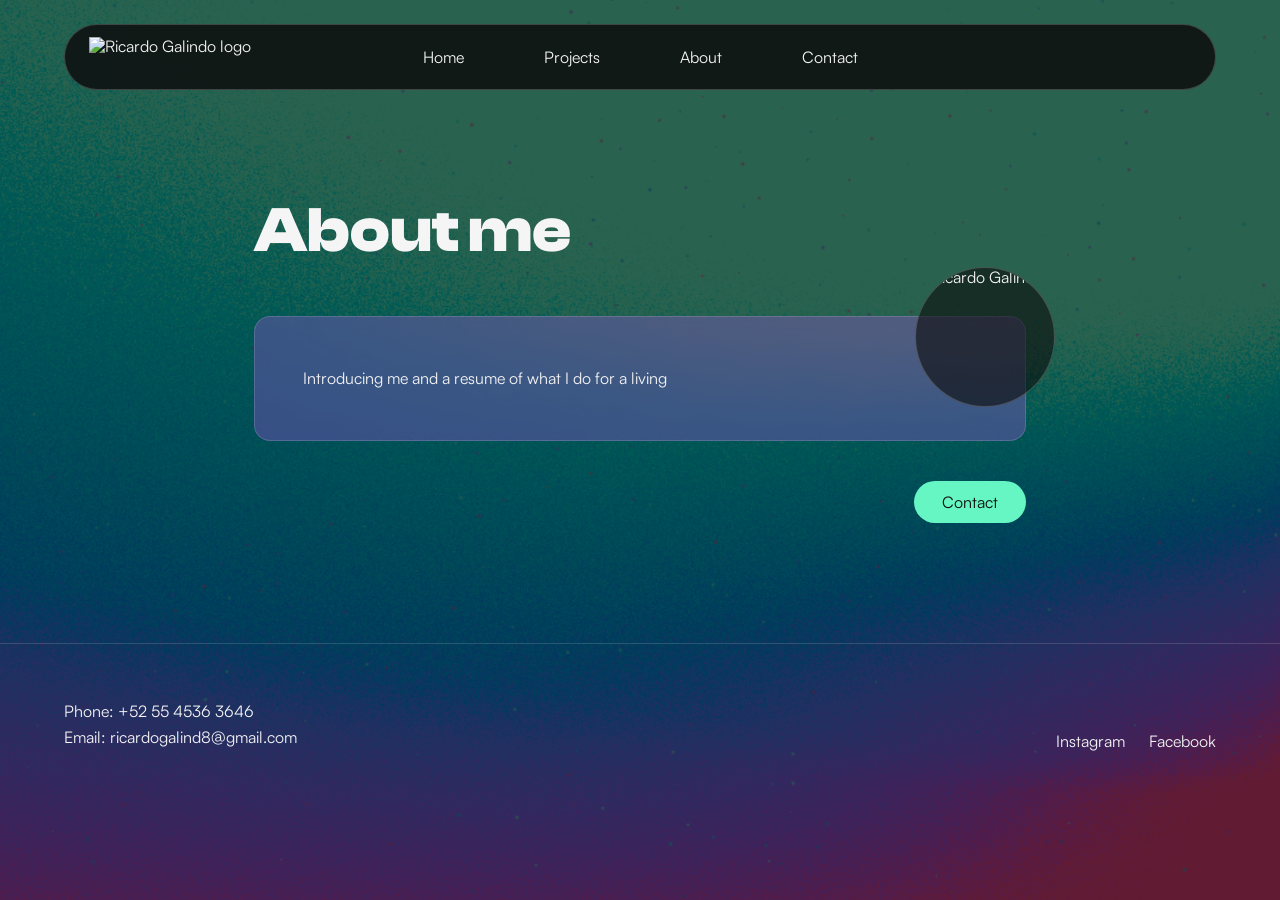
==== about.html @ 325728bb "Es la version completa de mi portafolio, no es la terminada pero ya una gran parte esta hecha" ====
<!doctype html>
<html lang="en">
  <head>
    <meta charset="UTF-8" />
    <meta name="viewport" content="width=device-width, initial-scale=1.0" />
    <title>About me</title>
    <link
      rel="stylesheet"
      href="https://cdnjs.cloudflare.com/ajax/libs/normalize/8.0.1/normalize.css"
    />
    <link rel="stylesheet" href="css/normalize.css">
    <link rel="stylesheet" href="css/styles.css" />
  </head>
  <body class="page-about">
    <header>
      <div class="container">
        <nav>
          <a href="index.html" class="logo">
            <img src="images/Logo.svg" alt="Ricardo Galindo logo" />
          </a>
          <ul class="nav-links">
            <li><a href="index.html">Home</a></li>
            <li><a href="work.html">Projects</a></li>
            <li><a href="about.html">About</a></li>
            <li><a href="contact.html">Contact</a></li>
          </ul>
        </nav>
      </div>
    </header>
    <main>
      <section class="about-content container">
        <h1>About me</h1>
        <div class="about-body">
          <div class="me-visual">
            <img src="#" alt="Ricardo Galindo" />
          </div>
          <p>Introducing me and a resume of what I do for a living</p>
        </div>
        <a href="contact.html" class="cta">Contact</a>
      </section>
    </main>
    <footer class="container">
      <div class="footer-info">
        <p>Phone: +52 55 4536 3646</p>
        <p>
          Email:
          <a href="mailto:ricardogalind8@gmail.com">ricardogalind8@gmail.com</a>
        </p>
      </div>
      <div class="social-links">
        <a href="#" aria-label="Instagram">Instagram</a>
        <a href="#" aria-label="Facebook">Facebook</a>
      </div>
    </footer>
  </body>
</html>
---- css/styles.css ----
:root {
    /* Colors*/
    --color-bg: #0d0d0d;
    --color-text: #f5f5f5;
    --color-mint: #66F6C4;
    --color-blue: #2782F0;
    --color-purple: #A153DD;
    --color-magenta: #F34381;

    /* Fonts*/
    --font-heading: 'Clash Display', sans-serif;
    --font-body: 'Satoshi', sans-serif;
}

@font-face {
    font-family: 'Clash Display';
    src: url('../fonts/ClashDisplay-Bold.woff2') format('woff2');
    font-weight: 700;
    font-style: normal;
    font-display: swap;
}
@font-face {
    font-family: 'Clash Display';
    src: url('../fonts/ClashDisplay-Medium.woff2') format('woff2');
    font-weight: 500;
    font-style: normal;
    font-display: swap;
}
@font-face {
    font-family: 'Satoshi';
    src: url('../fonts/Satoshi-Regular.woff2') format('woff2');
    font-weight: 400;
    font-style: normal;
    font-display: swap;
}

@font-face {
    font-family: 'Satoshi';
    src: url('../fonts/Satoshi-Bold.woff2') format('woff2');
    font-weight: 700;
    font-style: normal;
    font-display: swap;
}

*, *::before, *::after {
    box-sizing: border-box;
}

body {
  background-color: var(--color-bg);
  color: var(--color-text);
  font-family: var(--font-body);
  background-size: auto 140%;
  background-position: right center;
  background-repeat: no-repeat;
  background-attachment: fixed;
}

.page-index {
    background-image: url('../images/index-bg.png');
}

.page-work {
    background-image: url('../images/work-bg.png') ;
}

.page-about {
    background-image: url('../images/about-bg.png');
}

.page-contact {
    background-image: url('../images/contact-bg.png');
}

body::before {
  content: '';
  position: fixed;
  inset: 0;
  background-color: rgba(0, 0, 0, 0.6);
  z-index: -1;
}

h1, h2, h3 {
    font-family: var(--font-heading);
    font-weight: 700;
}

a {
    color: inherit;
    text-decoration: none;
}

h1, h2, h3, p {
    margin: 0;
}

ul {
    list-style: none;
    margin: 0;
    padding: 0;
}
img {
    max-width: 100%;
    display: block;
}

.container {
    max-width: 1440px;
    margin:0% auto;
    padding: 0 5%;
}

header{
    padding: 24px 0;
    position: sticky;
    top: 0;
    z-index: 10;
}

nav {
    display: grid;
    grid-template-columns: 1fr auto 1fr;
    align-items: center;
    background-color: rgba(13, 13, 13, 0.85);
    backdrop-filter: blur(12px);
    border: 1px solid rgba(245, 245, 245, 0.20);
    border-radius: 999px;
    padding: 12px 24px;
}

.logo img {
    height: 40px;
    width: auto;
}

.nav-links {
    display: flex;
    gap: 80px;
    grid-column: 2;
}

.nav-links a {
    transition: color 0.2s ease;
    position: relative;
}


.nav-links a:hover {
  color: var(--color-mint);
}

.nav-links a::after{
    content: '';
    position: absolute;
    left: 0;
    bottom: -4px;
    width: 100%;
    height: 2px;
    background-color: var(--color-mint);
    transform: scaleX(0);
    transform-origin: left;
    transition: transform 0.3s ease;
}

.nav-links a:hover::after {
  transform: scaleX(1);
}

.hero {
  padding-top: 80px;
  padding-bottom: 80px;
}

.hero-content {
  max-width: 66ch;
  margin: 0 auto;
}

.hero h1 {
  font-size: clamp(1.5rem, 4vw, 3rem);
  line-height: 1.1;
  margin-bottom: 32px;
}

.hero p {
  margin-bottom: 32px;
  line-height: 1.6;
}

.hero .cta {
  display: block;
  width: fit-content;
  margin-left: auto;
}

.cta{
    display: inline-block;
    background-color: var(--color-mint);
    color: var(--color-bg);
    font-family: var(--font-body);
    font-size: 1rem;
    padding: 12px 28px;
    border-radius: 999px;
    transition: background-color 0.2s ease, transform 0.2s ease;
}

.cta:hover{
    background-color: var(--color-blue);
    transform: translateY(-2px);
    color: var(--color-text);
    font-weight: 700;
}

.work-preview{
    padding-top: 80px;
    padding-bottom: 80px;
}

.work-preview h2{
    font-size: 2rem;
    margin-bottom: 40px;
}

.work-preview-grid{
    display: grid;
    grid-template-columns: repeat(3, 1fr);
    gap: 24px;
}

.preview-card{
    display: block;
    transition: transform 0.3s ease;
}

.preview-image {
  aspect-ratio: 3/4;
  background-color: rgba(13, 13, 13, 0.4);
  border: 1px solid rgba(245, 245, 245, 0.15);
  border-radius: 8px;
  margin-bottom: 16px;
  box-shadow: 0 8px 24px rgba(0, 0, 0, 0.4);
  overflow: hidden;
}

.preview-card:hover {
  transform: translateY(-8px);
}

.preview-card h3 {
  font-size: 1.25rem;
}


footer.container {
    padding: 55px 5%;
    border-top: 1px solid rgba(245, 245, 245, 0.15);
    display: flex;
    justify-content: space-between;
    align-items: flex-end;
    flex-wrap: wrap;
    gap: 24px;
}

.footer-info p {
    line-height: 1.6;
}

.social-links{
    display: flex;
    gap: 24px;
}

.social-links a {
    transition: color 0.2s ease;
}

.social-links a:hover {
    color: var(--color-mint);
}

.work-header {
    padding-top: 80px;
    padding-bottom: 80px;
    text-align: center;
}

.work-header h1 {
    font-size: clamp(2rem, 6vw, 4rem);
    margin-bottom: 32px;
}

.work-visual {
    aspect-ratio: 21 / 9;
    max-width: 900px;
    margin: 0 auto;
    background-color: rgba(13, 13, 13, 0.4);
    border: 1px solid rgba(245, 245, 245, 0.15);
    border-radius: 8px;
}

.work-category {
    padding-top: 60px;
    padding-bottom: 60px;
}

.work-category h2 {
    font-size: 2rem;
    margin-bottom: 40px;
}

.project-grid {
    display: grid;
    grid-template-columns: repeat(3, 1fr);
    grid-auto-rows: 200px;
    gap: 24px;
}

.project-card {
    grid: span 1;
}

.project-card--tall {
    grid-row: span 2;
}

.project-card--full {
    grid-column: 1/ -1;
    grid-row: span 1;
}

.project-image {
    position: relative;
    height: 100%;
    background-color: rgba(13, 13, 13, 0.4);
    border: 1px solid rgba(245, 245, 245, 0.15);
    border-radius: 8px;
    box-shadow: 0 8px 24px rgba(0, 0, 0, 0.4);
    overflow: hidden;
    cursor: pointer;
    transition: transform 0.3s ease, box-shadow 0.3s ease;
}

.project-image img{
    width: 100%;
    height: 100%;
    object-fit: cover;
}

.project-overlay {
    position: absolute;
    inset: 0;
    display: flex;
    flex-direction: column;
    justify-content: flex-end;
    padding: 20px;
    background: linear-gradient(to top, rgba(0,0,0,0.55) 0%, transparent 60%);
    opacity: 0;
    transition: opacity 0.3s ease;
}

.project-image:hover{
    transform: scale(1.02);
    box-shadow: 0 12px 32px rgba(0, 0, 0, 0.6);
}

.project-image:hover .project-overlay {
    opacity: 1;
}

.project-card h3 {
    font-size: 1.1rem;
    margin-bottom: 8px;
}

.project-card p {
    font-size: 0.9rem;
    opacity: 0.75;
    line-height: 1.5;
}

.project-grid--blocks {
    display: grid;
    grid-template-columns: repeat(3, 1fr);
    grid-auto-rows: 260px;
    gap: 24px;
}

.work-cta {
    padding-top: 40px;
    padding-bottom: 80px;
}

.work-cta .cta {
    display: block;
    width: fit-content;
    margin-left: auto;
}

/*About me page starts here*/

.about-content {
    padding-top: 80px;
    padding-bottom: 120px;
    max-width: 900px;
}

.about-content h1 {
    font-size: clamp(2rem, 6vw, 4rem);
    margin-bottom: 48px;
}

.about-body {
    position: relative;
    background-color: rgba(161, 83, 221, 0.35);
    backdrop-filter: blur(8px);
    border: 1px solid rgba(245, 245, 245, 0.15);
    border-radius: 16px;
    padding: 48px;
    margin-bottom: 40px;
}

.me-visual {
    position: absolute;
    top: -50px;
    right: -30px;
    width: 140px;
    height: 140px;
    border-radius: 50%;
    background-color: rgba(13, 13, 13, 0.6);
    border: 1px solid rgba(245, 245, 245, 0.2);
    overflow: hidden;
}

.me-visual img {
    width: 100%;
    height: 100%;
    object-fit: cover;
}

.about-body p {
    line-height: 1.7;
    max-width: 60ch;
}

.about-content .cta {
    display: block;
    width: fit-content;
    margin-left: auto;
}


/* Comienza Contact me page */

.head-text {
    padding-top: 80px;
    padding-bottom: 40px;
    text-align: center;
}

.head-text h1 {
    font-size: clamp(2rem, 6vw, 4rem);
}


.contact-form {
    display: grid;
    grid-template-columns: repeat(2, 1fr);
    gap: 24px;
    max-width: 800px;
    margin: 0 auto 60px;
}

.form-group {
    display: flex;
    flex-direction: column;
    gap: 8px;
}

.form-group--full {
    grid-column: 1/ -1;

}

.form-group label {
    font-size: 1.2rem;
    opacity: 1;
    font-weight: 700;
}

.form-group input,.form-group textarea {
    background-color: rgba(13, 13, 13, 0.5);
    border: 1px solid rgba(245, 245, 245, 0.15);
    border-radius: 8px;
    padding: 14px 16px;
    color: var(--color-text);
    font-family: var(--font-body);
    font-size: 1rem;
    transition: border-color 0.2s ease;
}

.form-group textarea {
    min-height: 140px;
    resize: vertical;
}

.form-group input:focus, .form-group textarea:focus {
    outline: none;
    border-color: var(--color-mint);
} /* Esto hace que se ilumíne la caja cuando la seleccionas y escribes en ella*/

.contact-form .cta {
    grid-column: 1/ -1;
    justify-self: end;
    border: none;
    cursor: pointer;
}

.socials-block {
    padding-top: 0;
    padding-bottom: 100px;
    text-align: center;
}

.socials-block p {
    margin-bottom: 60px;
    opacity: 1;
    font-family: var(--font-heading);
    font-size: 1.7rem;
}

.socials-media {
    display: flex;
    justify-content: center;
    gap: 24px;
}

.socials-media a {
    transition: color 0.2s ease;
}

.socials-media a:hover {
    color: var(--color-mint);
}










/* Los mediaQueries siempre van hasta abajo*/

/*Tablet*/
@media (max-width: 900px) {
    .work-preview-grid {
        grid-template-columns: repeat(2, 1fr);
    }

    .project-grid, .project-grid--blocks {
        grid-template-columns: repeat(2, 1fr);
    }

    .nav-links {
        gap: 24px;
    }

    .about-body {
        padding: 32px;
    }
    
    .me-visual {
        position: absolute;
        top: -60px;
        right: -10px;
        width: 115px;
        height: 115px;
        margin: 0;
    }

    .container,
    footer.container {
        padding-left: 32px;
        padding-right: 32px;
    }


}


/*Movíl*/
@media (max-width: 600px) {
    
    .container,
    footer.container {
        padding-left: 24px;
        padding-right: 24px;
    }
    
    .work-preview-grid,
    .project-grid,
    .project-grid--blocks {
        grid-template-columns: 1fr;
    }

    .project-card--tall,
    .project-card--full {
        grid-row: span 1;
        grid-column: 1 / -1;
    }

    .contact-form {
        grid-template-columns: 1fr;
    }

    .hero,
    .work-preview,
    .work-header,
    .about-content {
        padding-top: 48px;
        padding-bottom: 48px;
    }

    .me-visual {
        position: absolute;
        top: -60px;
        right: -10px;
        width: 95px;
        height: 95px;
        margin: 0;
    }

    .about-body{
        padding: 32px 24px;
    }

    footer.container {
        flex-direction: column;
        align-items: stretch;
    }

    .socials-media {
        flex-wrap: wrap;
        gap: 16px;
    }

    .social-links {
        justify-content: flex-end;
    }

     nav {
    grid-template-columns: auto 1fr;
    padding: 12px 16px;
  }

  .nav-links {
    grid-column: 2;
    justify-content: flex-end;
    gap: 16px;
    font-size: 0.85rem;
  }
}
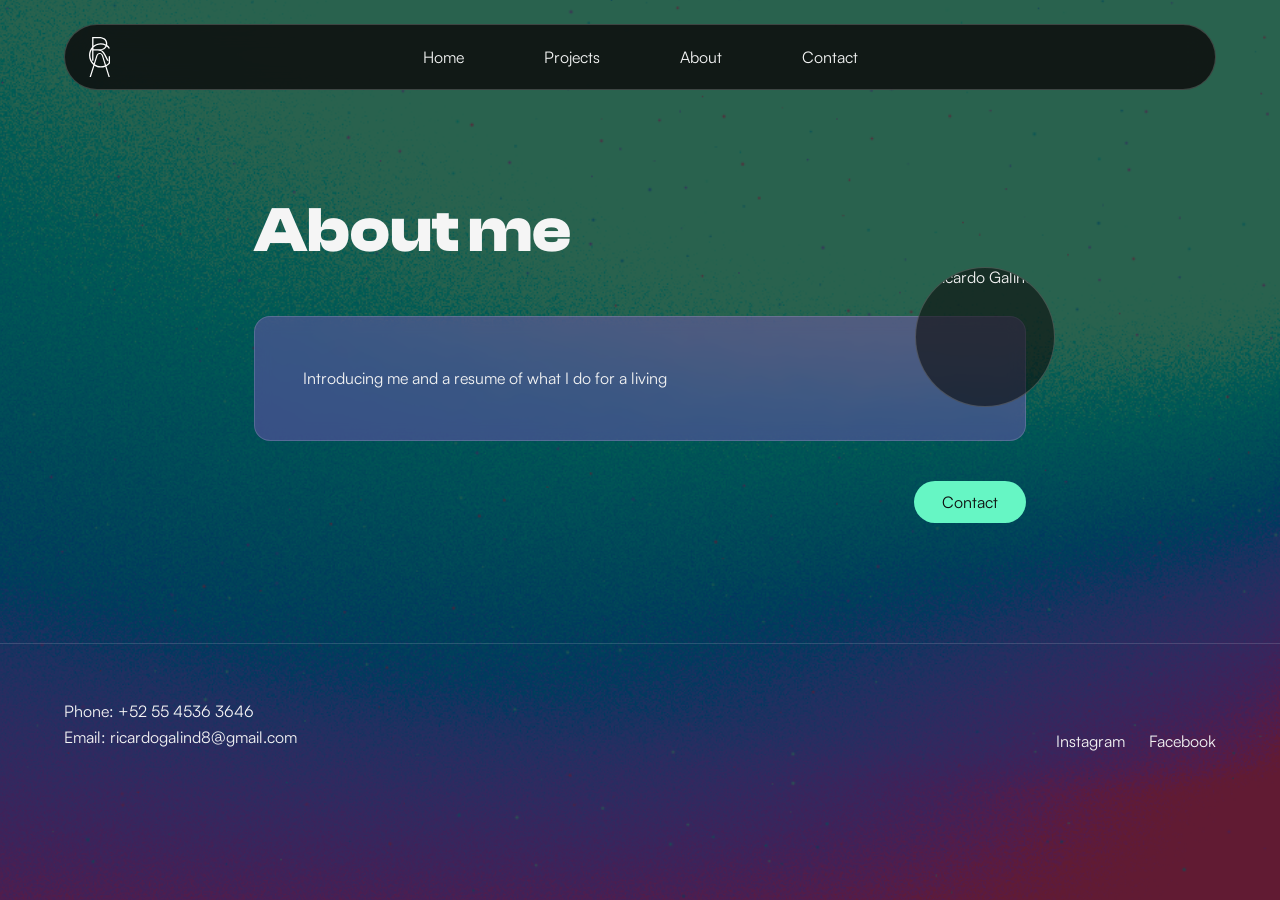
==== commit ca203a62: "corregí un problema de llamado del logo a la pagina que hacía que no se viera el logo" ====
--- a/about.html
+++ b/about.html
@@ -16,7 +16,7 @@
       <div class="container">
         <nav>
           <a href="index.html" class="logo">
-            <img src="images/Logo.svg" alt="Ricardo Galindo logo" />
+            <img src="images/logo.svg" alt="Ricardo Galindo logo" />
           </a>
           <ul class="nav-links">
             <li><a href="index.html">Home</a></li>
--- a/css/styles.css
+++ b/css/styles.css
@@ -547,10 +547,6 @@
 
 
 
-
-
-
-
 /* Los mediaQueries siempre van hasta abajo*/
 
 /*Tablet*/
